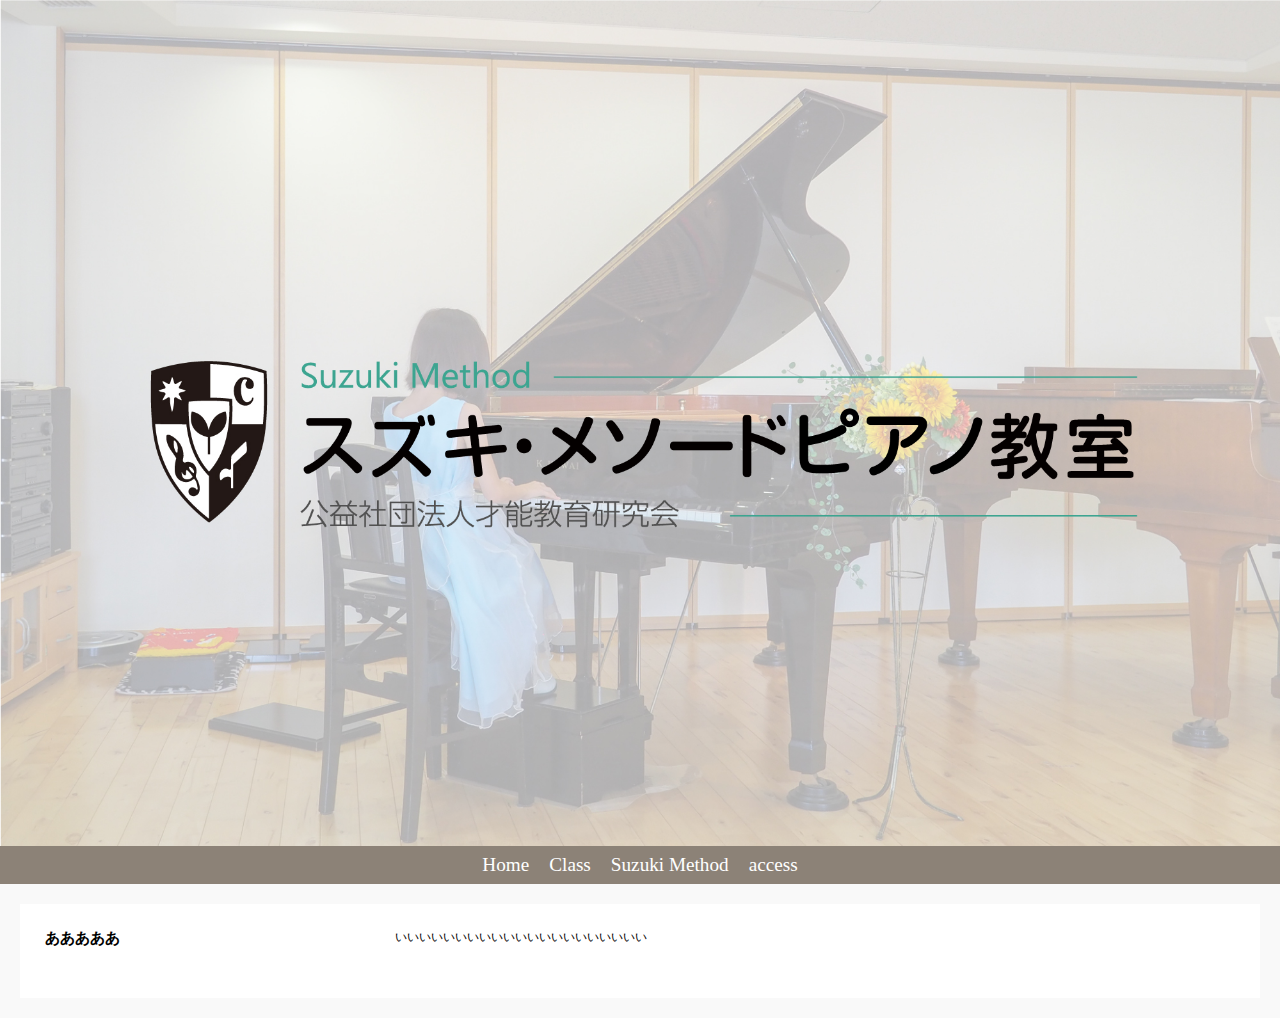
==== class.html @ fc303a77 "added html files" ====
<!DOCTYPE html>
<html lang="jp">
<head>
  <meta charset="UTF-8">
  <!--    ↓スマホ用に作るときに書く一文！-->
    <meta name="viewport" content="width=device-width,initial-scale=1">
  <link rel="stylesheet" href="style.css">
  <title>class</title>
</head>
<body>
 <div class="top-img">
   <img src="top.jpg" alt="" width=100%>
 </div>
 <nav>
   <ul>
     <li><a href="index.html">Home</a></li>
     <li><a href="class.html">Class</a></li>
     <li><a href="suzukimethod.html">Suzuki Method</a></li>
     <li><a href="access.html">access</a></li>
   </ul>
 </nav>
 <div class="container">
 <main>
   <div class="col7">
     <h1 class="title">あああああ</h1>
     <p class="description">いいいいいいいいいいいいいいいいいいいいい</p>
   </div>
 </main>
  </div>
  
</body>
</html>
---- style.css ----
*{
  margin: 0;
  padding: 0;
  
}

body{
  background: #f9f9f9;
  font-family:"ヒラギノ丸ゴ Pro W4","ヒラギノ丸ゴ Pro","Hiragino Maru Gothic Pro","ヒラギノ角ゴ Pro W3","Hiragino Kaku Gothic Pro","HG丸ｺﾞｼｯｸM-PRO","HGMaruGothicMPRO";
}
.container{
  width: 900 auto;
  margin: auto;
  padding: 20px;
}

main{
  width: 800 auto;
  overflow: hidden;
  background: #fff;
  padding: 20px;
  margin: 0 auto;
}
.top-img{
  width: auto;
  vertical-align: bottom;
}
.top-img::before{
  width: auto
  content: “”;
　display: block;
　position: absolute;
　top: 0;
　left: 0;
　background-color: rgba(0,0,0,0.5);
}
img{
  vertical-align: bottom;
}
nav{
  overflow: hidden;
  background: #8c8277;
  
}
nav ul{
  text-align:center;
  width: 900 auto;
  margin: auto;
}
nav li{
  text-align:center;
  list-style-type: none;
  /*ここ謎*/
  display: inline-block;
}
nav a{
  text-decoration: none;
  color: #fff;
  padding: 8px;
  display: block;
  transition: 0.5s;
  font-size: 1.5vw;
  
}
nav a:hover{
  background: #fff;
  color: #8c8277;
}
.sidebar{
  width: 200px;
  float: left;
  background: #fff;
  padding: 20px;
  margin-left: 10px;
}
.col7{
  width: 800 auto;
  overflow: hidden;
  margin-bottom: 20px;
  padding: 5px;
}
.col6{
  width: 600px;
  overflow: hidden;
  margin-bottom: 20px;
  padding: 5px;
}
.col5{
  width: 490px;
  padding: 5px;
  float: left;  
}
.col4{
  width: 390px;
  padding: 5px;
  float: left;
}
.col3{
  width: 290px;
  padding: 5px;
  float: left;
  overflow: hidden;
}
.col2{
  width: 190px;
  padding: 5px;
  float: left;
}
.col1{
  width: 90px;
  padding: 5px;
  float: left;
}
.second-img {
  float: left;
  margin-right: 10px;
}
.title{
  float: left;
  font-size: 15px;
  width: 350px;
  margin-bottom: 5px;
}
.description{
  float: left;
  font-size: 12px;
  width: 350px;
  margin-bottom: 5px;
}
.lit-btn{
  background: #f9f9f9;
  color: #ffdf40;
  font-size: 12px;
  border: 1px solid #ffdf40;
  padding: 8px;
  text-decoration: none;
  border-radius: 8px;
}

.lit-btn:hover{
  background: #ffdf40;
  color: #f9f9f9;
  transition: 1s;
}
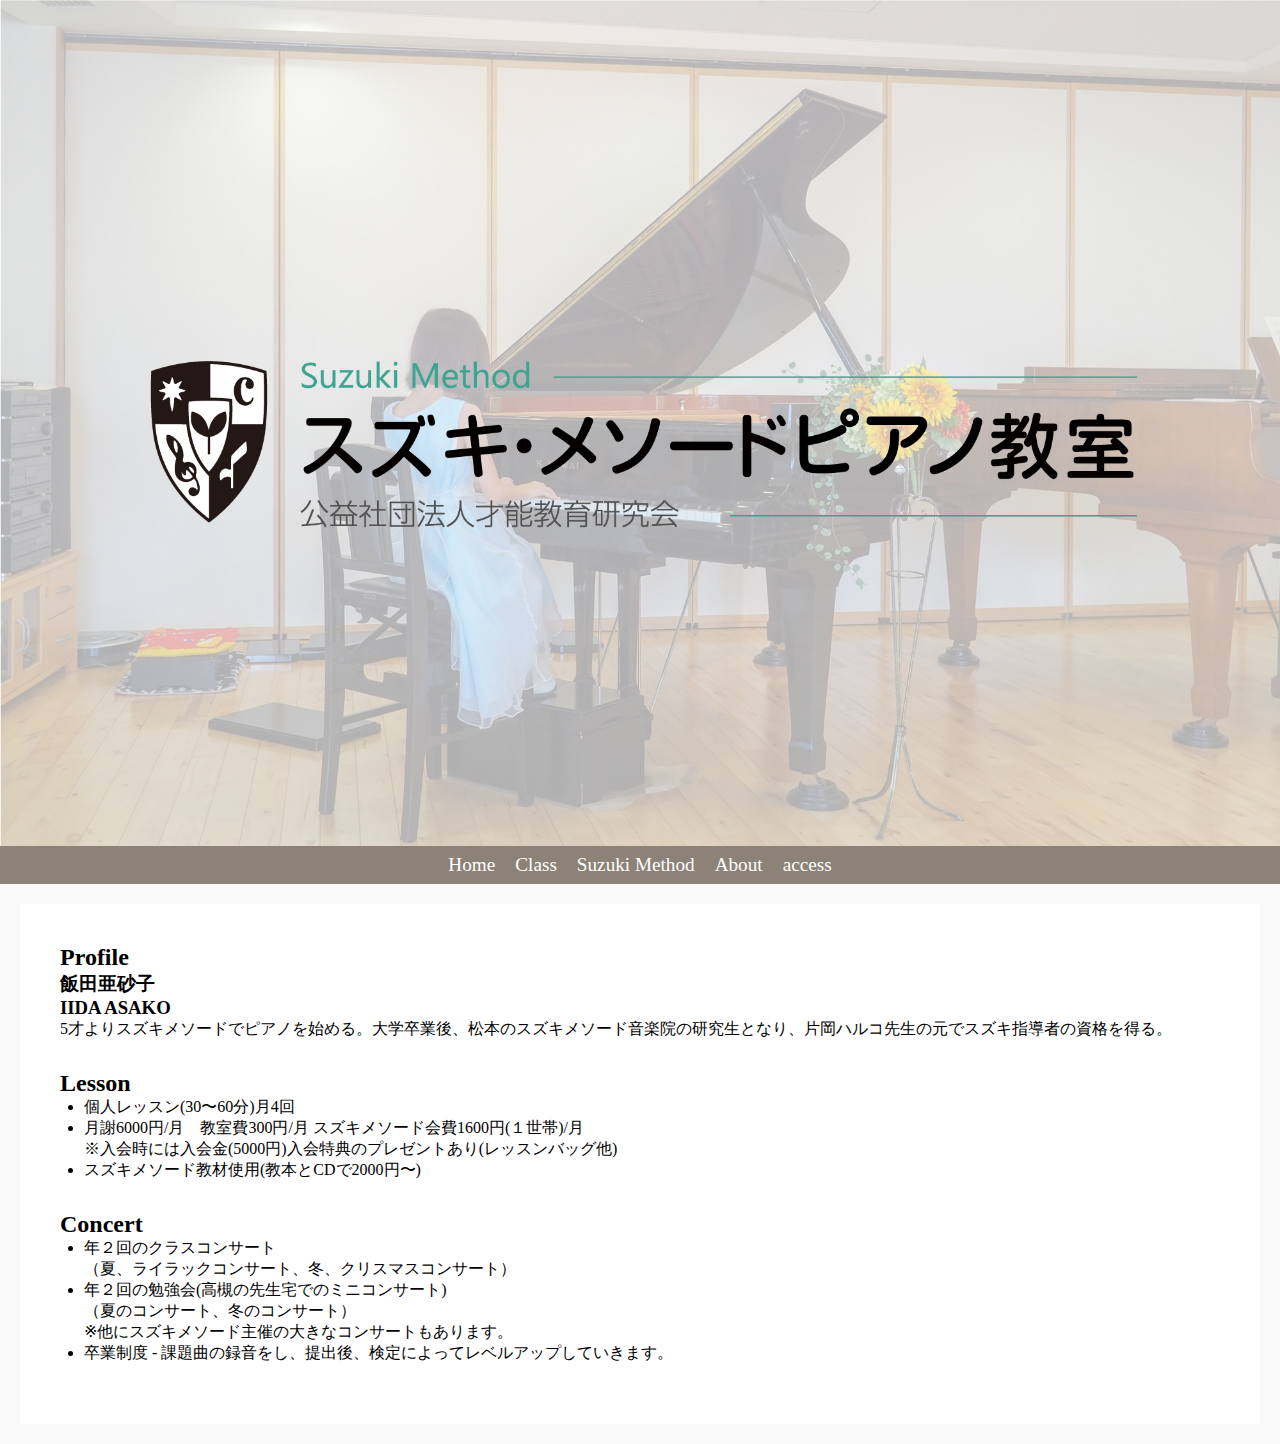
==== commit 872bd90c: "add info" ====
--- a/class.html
+++ b/class.html
@@ -16,14 +16,34 @@
      <li><a href="index.html">Home</a></li>
      <li><a href="class.html">Class</a></li>
      <li><a href="suzukimethod.html">Suzuki Method</a></li>
+     <li><a href="about.html">About</a></li>
      <li><a href="access.html">access</a></li>
    </ul>
  </nav>
  <div class="container">
  <main>
    <div class="col7">
-     <h1 class="title">あああああ</h1>
-     <p class="description">いいいいいいいいいいいいいいいいいいいいい</p>
+   <div class="details">
+   <h2>Profile</h2>
+   <h3>飯田亜砂子<br>IIDA ASAKO</h3>
+   <p>5才よりスズキメソードでピアノを始める。大学卒業後、松本のスズキメソード音楽院の研究生となり、片岡ハルコ先生の元でスズキ指導者の資格を得る。</p>
+     </div>
+   <div class="details">
+   <h2>Lesson</h2>
+   <ul>
+     <li>個人レッスン(30〜60分)月4回</li>
+     <li>月謝6000円/月　教室費300円/月 スズキメソード会費1600円(１世帯)/月<br>※入会時には入会金(5000円)入会特典のプレゼントあり(レッスンバッグ他)</li>
+     <li>スズキメソード教材使用(教本とCDで2000円〜)</li>
+   </ul>
+     </div>
+  <div class="details">
+   <h2>Concert</h2>
+   <ul>
+     <li>年２回のクラスコンサート<br>（夏、ライラックコンサート、冬、クリスマスコンサート）</li>
+     <li>年２回の勉強会(高槻の先生宅でのミニコンサート)<br>（夏のコンサート、冬のコンサート）<br>※他にスズキメソード主催の大きなコンサートもあります。</li>
+     <li>卒業制度 - 課題曲の録音をし、提出後、検定によってレベルアップしていきます。</li>
+   </ul>
+     </div>
    </div>
  </main>
   </div>
--- a/style.css
+++ b/style.css
@@ -111,21 +111,23 @@
   padding: 5px;
   float: left;
 }
-.second-img {
-  float: left;
-  margin-right: 10px;
-}
 .title{
-  float: left;
-  font-size: 15px;
-  width: 350px;
+  font-size: 30px;
   margin-bottom: 5px;
+  text-align: center;
 }
 .description{
-  float: left;
-  font-size: 12px;
-  width: 350px;
+  font-size: 20px;
   margin-bottom: 5px;
+  text-align: center;
+}
+.details{
+  padding: 15px;
+}
+.details li{
+  list-style-type: disc;/* リストの左側に黒丸 */
+	margin-left: 24px;/* リストの左側に余白 */
+	text-align: left;
 }
 .lit-btn{
   background: #f9f9f9;
